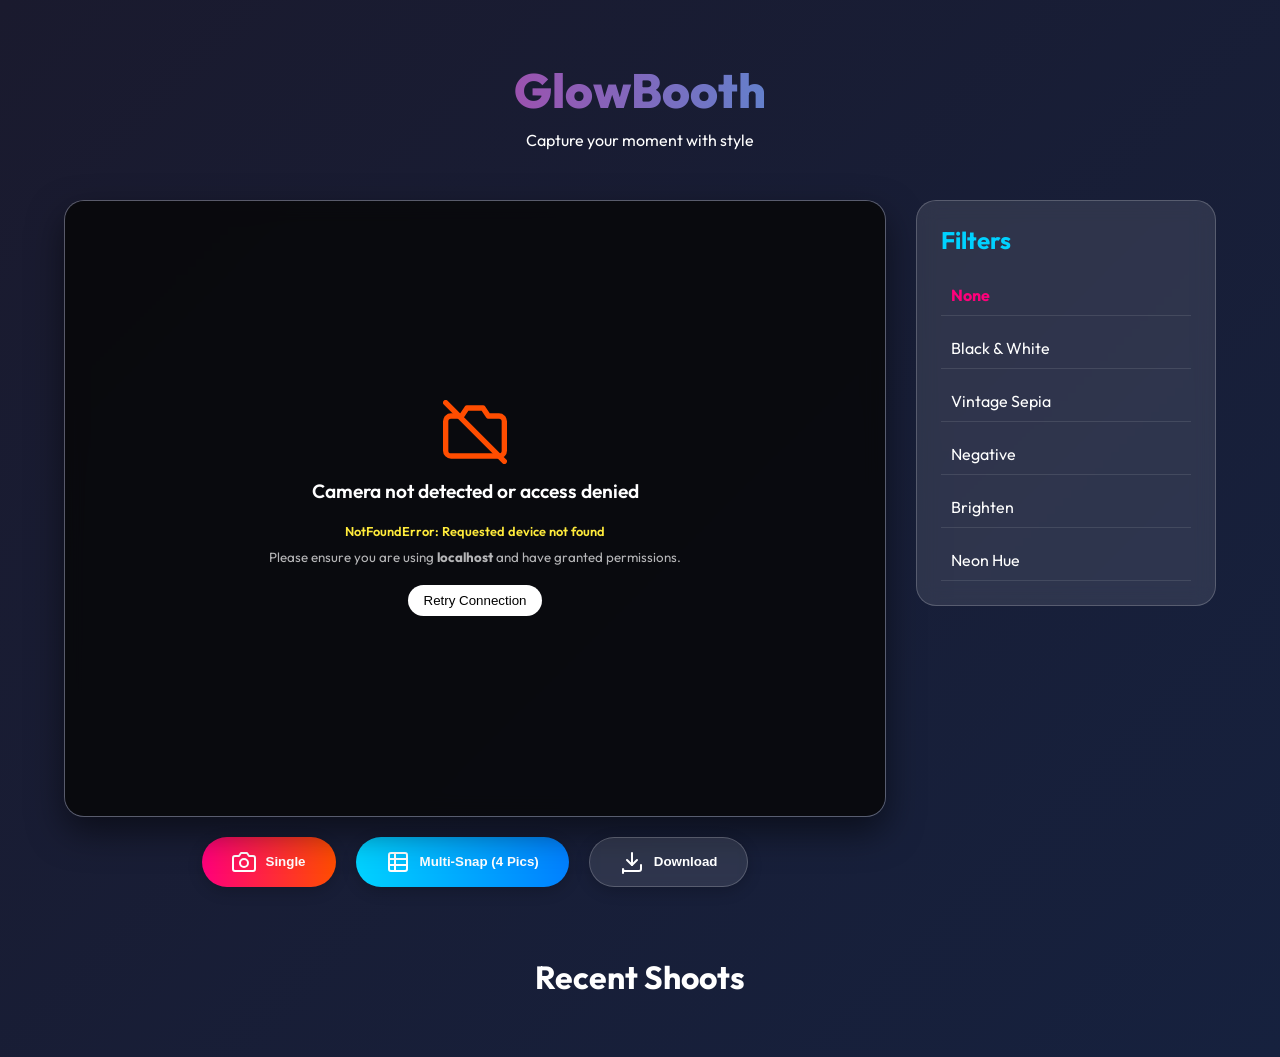
==== src/main/resources/static/index.html @ ca92c931 "first commit" ====
<!DOCTYPE html>
<html lang="en">

<head>
    <meta charset="UTF-8">
    <meta name="viewport" content="width=device-width, initial-scale=1.0">
    <title>GlowBooth - Pro Photo Booth</title>
    <link rel="preconnect" href="https://fonts.googleapis.com">
    <link rel="preconnect" href="https://fonts.gstatic.com" crossorigin>
    <link href="https://fonts.googleapis.com/css2?family=Outfit:wght@300;400;600;800&display=swap" rel="stylesheet">
    <link rel="stylesheet" href="css/style.css">
</head>

<body>
    <div class="container">
        <header>
            <h1>GlowBooth</h1>
            <p>Capture your moment with style</p>
        </header>

        <main class="booth-main">
            <section class="camera-section">
                <div class="camera-container" id="camera-container">
                    <video id="video" autoplay playsinline muted></video>
                    <div class="camera-error" id="camera-error">
                        <svg width="64" height="64" viewBox="0 0 24 24" fill="none" stroke="currentColor"
                            stroke-width="2" stroke-linecap="round" stroke-linejoin="round">
                            <path d="M23 19a2 2 0 0 1-2 2H3a2 2 0 0 1-2-2V8a2 2 0 0 1 2-2h4l2-3h6l2 3h4a2 2 0 0 1 2 2z">
                            </path>
                            <line x1="1" y1="1" x2="23" y2="23"></line>
                        </svg>
                        <p>Camera not detected or access denied</p>
                        <p id="error-detail" style="font-size: 0.8rem; color: #ffeb3b; margin: 10px 0;"></p>
                        <small>Please ensure you are using <b>localhost</b> and have granted permissions.</small>
                        <button onclick="location.reload()"
                            style="margin-top: 20px; padding: 8px 16px; border-radius: 20px; border: none; background: #fff; cursor: pointer;">Retry
                            Connection</button>
                    </div>
                    <div class="flash" id="flash"></div>
                    <div id="countdown"></div>
                </div>

                <div class="controls">
                    <button id="snap" class="btn btn-primary">
                        <svg width="24" height="24" viewBox="0 0 24 24" fill="none" stroke="currentColor"
                            stroke-width="2" stroke-linecap="round" stroke-linejoin="round">
                            <path d="M23 19a2 2 0 0 1-2 2H3a2 2 0 0 1-2-2V8a2 2 0 0 1 2-2h4l2-3h6l2 3h4a2 2 0 0 1 2 2z">
                            </path>
                            <circle cx="12" cy="13" r="4"></circle>
                        </svg>
                        Single
                    </button>
                    <button id="multi-snap" class="btn btn-accent">
                        <svg width="24" height="24" viewBox="0 0 24 24" fill="none" stroke="currentColor"
                            stroke-width="2" stroke-linecap="round" stroke-linejoin="round">
                            <rect x="3" y="3" width="18" height="18" rx="2" ry="2"></rect>
                            <line x1="3" y1="9" x2="21" y2="9"></line>
                            <line x1="3" y1="15" x2="21" y2="15"></line>
                            <line x1="9" y1="3" x2="9" y2="21"></line>
                        </svg>
                        Multi-Snap (4 Pics)
                    </button>
                    <button id="download" class="btn btn-secondary" disabled>
                        <svg width="24" height="24" viewBox="0 0 24 24" fill="none" stroke="currentColor"
                            stroke-width="2" stroke-linecap="round" stroke-linejoin="round">
                            <path d="M21 15v4a2 2 0 0 1-2 2H5a2 2 0 0 1-2-2v4"></path>
                            <polyline points="7 10 12 15 17 10"></polyline>
                            <line x1="12" y1="15" x2="12" y2="3"></line>
                        </svg>
                        Download
                    </button>
                </div>
            </section>

            <aside class="settings-panel">
                <h2>Filters</h2>
                <div class="filter-list">
                    <div class="filter-item">
                        <input type="radio" name="filter" id="none" value="none" checked class="filter-input">
                        <label for="none" class="filter-label">None</label>
                    </div>
                    <div class="filter-item">
                        <input type="radio" name="filter" id="grayscale" value="grayscale(100%)" class="filter-input">
                        <label for="grayscale" class="filter-label">Black & White</label>
                    </div>
                    <div class="filter-item">
                        <input type="radio" name="filter" id="sepia" value="sepia(100%)" class="filter-input">
                        <label for="sepia" class="filter-label">Vintage Sepia</label>
                    </div>
                    <div class="filter-item">
                        <input type="radio" name="filter" id="invert" value="invert(100%)" class="filter-input">
                        <label for="invert" class="filter-label">Negative</label>
                    </div>
                    <div class="filter-item">
                        <input type="radio" name="filter" id="brightness" value="brightness(1.5)" class="filter-input">
                        <label for="brightness" class="filter-label">Brighten</label>
                    </div>
                    <div class="filter-item">
                        <input type="radio" name="filter" id="hue" value="hue-rotate(90deg)" class="filter-input">
                        <label for="hue" class="filter-label">Neon Hue</label>
                    </div>
                </div>

                <div class="progress-container" id="progress-container">
                    <div class="progress-bar">
                        <div class="progress-fill" id="progress-fill"></div>
                    </div>
                    <p id="progress-text">Snapshot 1 of 4</p>
                </div>
            </aside>
        </main>

        <canvas id="template-canvas" width="800" height="1200" style="display:none;"></canvas>

        <section class="gallery">
            <h2>Recent Shoots</h2>
            <div class="gallery-grid" id="gallery-grid">
                <!-- Captured photos will appear here -->
            </div>
        </section>
    </div>

    <canvas id="canvas" width="640" height="480"></canvas>

    <script src="js/app.js"></script>
</body>

</html>
---- src/main/resources/static/css/style.css ----
:root {
  --primary-color: #ff007b;
  --secondary-color: #6a11cb;
  --bg-gradient: linear-gradient(135deg, #1a1a2e 0%, #16213e 100%);
  --glass-bg: rgba(255, 255, 255, 0.1);
  --glass-border: rgba(255, 255, 255, 0.2);
  --text-main: #ffffff;
  --accent-color: #00d2ff;
}

* {
  box-sizing: border-box;
  margin: 0;
  padding: 0;
}

body {
  font-family: 'Outfit', -apple-system, BlinkMacSystemFont, 'Segoe UI', Roboto, Oxygen, Ubuntu, Cantarell, 'Open Sans', 'Helvetica Neue', sans-serif;
  background: var(--bg-gradient);
  color: var(--text-main);
  min-height: 100vh;
  display: flex;
  flex-direction: column;
  align-items: center;
  overflow-x: hidden;
}

.container {
  width: 90%;
  max-width: 1200px;
  margin: 40px auto;
  display: flex;
  flex-direction: column;
  gap: 30px;
}

header {
  text-align: center;
  padding: 20px 0;
}

h1 {
  font-size: 3rem;
  font-weight: 800;
  background: linear-gradient(to right, #ff007b, #00d2ff);
  -webkit-background-clip: text;
  -webkit-text-fill-color: transparent;
  margin-bottom: 10px;
}

.booth-main {
  display: grid;
  grid-template-columns: 1fr 300px;
  gap: 30px;
}

@media (max-width: 992px) {
  .booth-main {
    grid-template-columns: 1fr;
  }
}

.camera-container {
  position: relative;
  background: var(--glass-bg);
  backdrop-filter: blur(10px);
  border: 1px solid var(--glass-border);
  border-radius: 20px;
  overflow: hidden;
  box-shadow: 0 15px 35px rgba(0, 0, 0, 0.5);
  display: flex;
  justify-content: center;
  align-items: center;
  aspect-ratio: 4/3;
  width: 100%;
}

video {
  width: 100%;
  height: 100%;
  object-fit: cover;
  transition: filter 0.3s ease;
}

canvas {
  display: none;
}

.controls {
  display: flex;
  justify-content: center;
  gap: 20px;
  margin-top: 20px;
}

.btn {
  padding: 12px 30px;
  border-radius: 30px;
  border: none;
  font-weight: 600;
  cursor: pointer;
  transition: all 0.3s cubic-bezier(0.175, 0.885, 0.32, 1.275);
  display: flex;
  align-items: center;
  gap: 10px;
  box-shadow: 0 4px 15px rgba(0, 0, 0, 0.2);
}

.btn-primary {
  background: linear-gradient(to right, #ff007b, #ff4d00);
  color: white;
}

.btn-primary:hover {
  transform: scale(1.05);
  box-shadow: 0 8px 25px rgba(255, 0, 123, 0.4);
}

.btn-accent {
  background: linear-gradient(to right, #00d2ff, #0080ff);
  color: white;
}

.btn-accent:hover {
  transform: scale(1.05);
  box-shadow: 0 8px 25px rgba(0, 210, 255, 0.4);
}

.btn-secondary {
  background: var(--glass-bg);
  border: 1px solid var(--glass-border);
  color: white;
  backdrop-filter: blur(5px);
}

.btn-secondary:hover {
  background: rgba(255, 255, 255, 0.2);
}

.settings-panel {
  background: var(--glass-bg);
  backdrop-filter: blur(10px);
  border: 1px solid var(--glass-border);
  border-radius: 20px;
  padding: 24px;
  height: max-content;
}

.settings-panel h2 {
  font-size: 1.5rem;
  margin-bottom: 20px;
  color: var(--accent-color);
}

.filter-list {
  display: flex;
  flex-direction: column;
  gap: 12px;
}

.filter-item {
  display: flex;
  align-items: center;
  gap: 10px;
  padding: 10px;
  border-bottom: 1px solid rgba(255, 255, 255, 0.1);
  cursor: pointer;
  transition: background 0.2s;
}

.filter-item:hover {
  background: rgba(255, 255, 255, 0.05);
}

.filter-input {
  display: none;
}

.filter-label {
  cursor: pointer;
  width: 100%;
}

.camera-error {
  position: absolute;
  top: 0;
  left: 0;
  width: 100%;
  height: 100%;
  display: none;
  flex-direction: column;
  justify-content: center;
  align-items: center;
  background: rgba(0, 0, 0, 0.8);
  color: white;
  text-align: center;
  padding: 20px;
  z-index: 5;
}

.camera-error svg {
  margin-bottom: 15px;
  color: #ff4d00;
}

.camera-error p {
  font-size: 1.2rem;
  font-weight: 600;
  margin-bottom: 10px;
}

.camera-error small {
  opacity: 0.7;
}

.flash {
  position: absolute;
  top: 0;
  left: 0;
  width: 100%;
  height: 100%;
  background: white;
  opacity: 0;
  pointer-events: none;
  z-index: 10;
}

.flash.animate {
  animation: flash-animation 0.5s ease;
}

@keyframes flash-animation {
  0% {
    opacity: 0.8;
  }

  100% {
    opacity: 0;
  }
}

.gallery {
  margin-top: 40px;
  width: 100%;
}

.gallery h2 {
  font-size: 2rem;
  margin-bottom: 20px;
  text-align: center;
}

.gallery-grid {
  display: grid;
  grid-template-columns: repeat(auto-fill, minmax(200px, 1fr));
  gap: 20px;
}

.gallery-item {
  border-radius: 12px;
  overflow: hidden;
  border: 2px solid var(--glass-border);
  transition: transform 0.3s;
}

.gallery-item:hover {
  transform: translateY(-5px) scale(1.02);
}

.gallery-item img {
  width: 100%;
  height: auto;
  display: block;
}

#countdown {
  position: absolute;
  font-size: 8rem;
  font-weight: 800;
  color: var(--primary-color);
  text-shadow: 0 0 20px rgba(255, 0, 123, 0.8);
  pointer-events: none;
  display: none;
}

/* Custom styles for filter items */
.filter-item input:checked+label {
  color: var(--primary-color);
  font-weight: 700;
}

.progress-container {
  margin-top: 30px;
  display: none;
  text-align: center;
}

.progress-bar {
  width: 100%;
  height: 8px;
  background: rgba(255, 255, 255, 0.1);
  border-radius: 4px;
  overflow: hidden;
  margin-bottom: 10px;
}

.progress-fill {
  height: 100%;
  width: 0%;
  background: var(--accent-color);
  transition: width 0.3s ease;
}

.progress-container p {
  font-size: 0.9rem;
  opacity: 0.8;
}
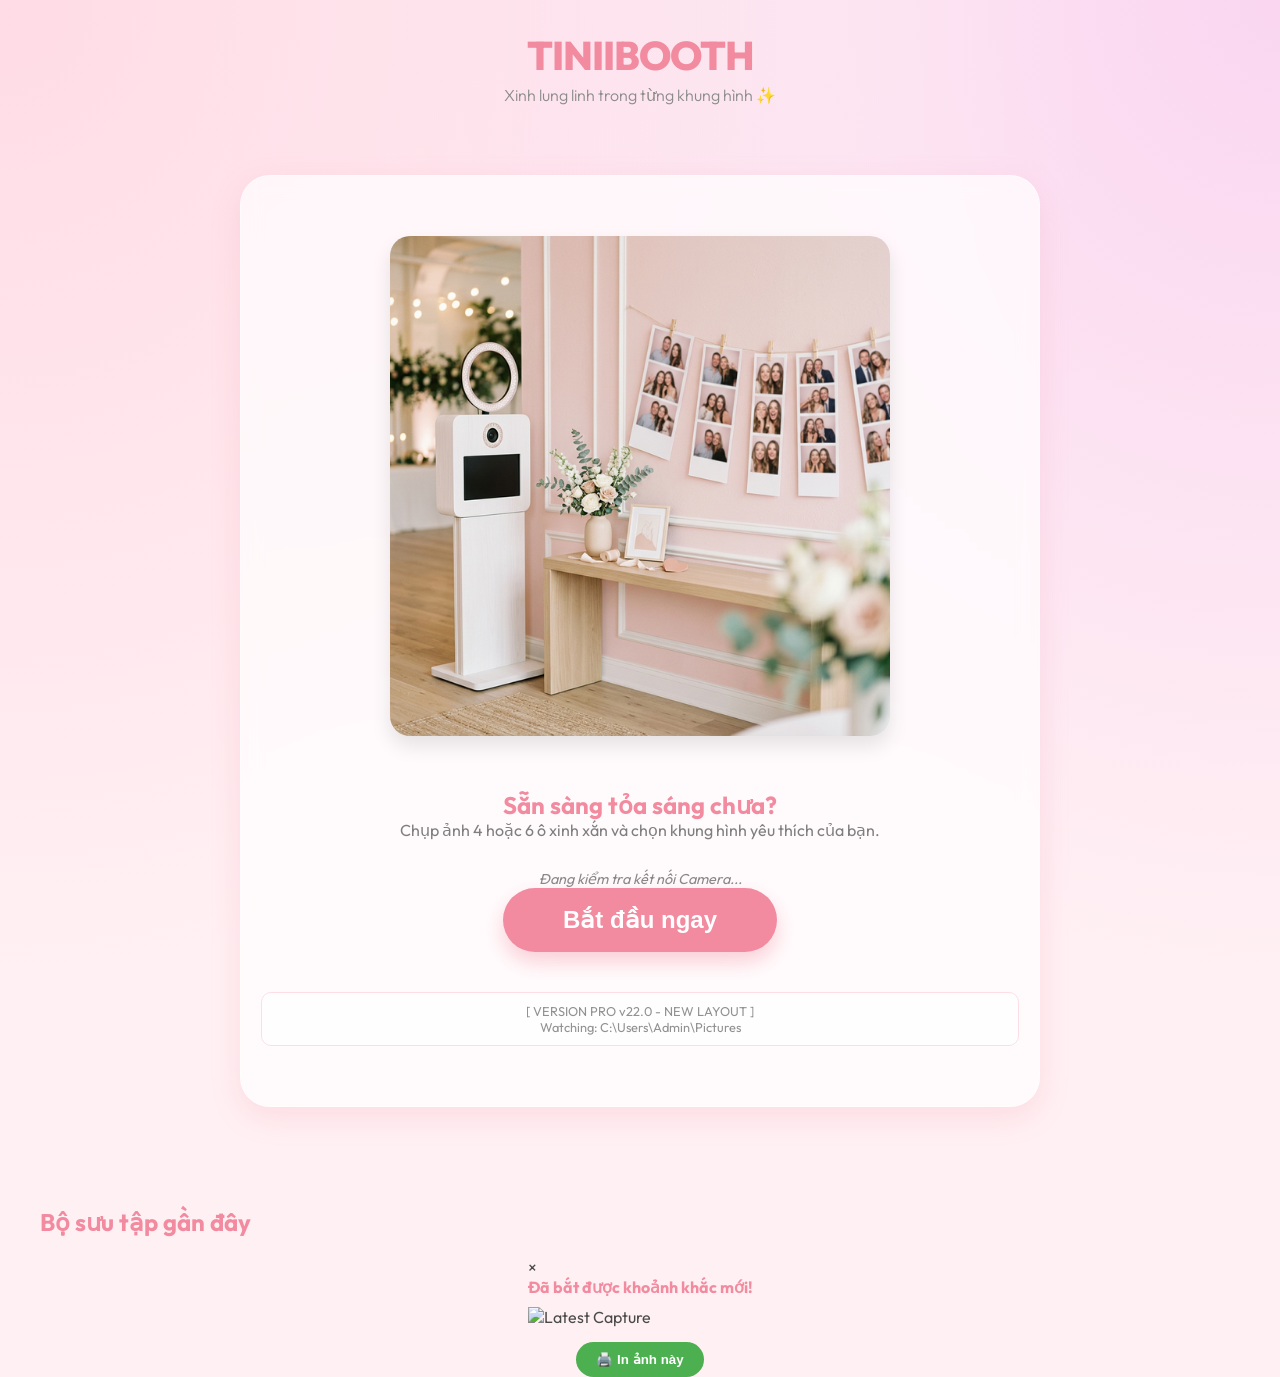
==== commit b2d47c81: "fsfds sd" ====
--- a/src/main/resources/static/index.html
+++ b/src/main/resources/static/index.html
@@ -4,125 +4,295 @@
 <head>
     <meta charset="UTF-8">
     <meta name="viewport" content="width=device-width, initial-scale=1.0">
-    <title>GlowBooth - Pro Photo Booth</title>
+    <title>TINIIBOOTH v14 - DSLR PRO</title>
+    <!-- QR Code Library -->
+    <script src="https://cdnjs.cloudflare.com/ajax/libs/qrcodejs/1.0.0/qrcode.min.js"></script>
     <link rel="preconnect" href="https://fonts.googleapis.com">
     <link rel="preconnect" href="https://fonts.gstatic.com" crossorigin>
     <link href="https://fonts.googleapis.com/css2?family=Outfit:wght@300;400;600;800&display=swap" rel="stylesheet">
-    <link rel="stylesheet" href="css/style.css">
+    <link rel="stylesheet" href="css/style.css?v=2026.1">
 </head>
 
 <body>
+    <div class="flash" id="flash"></div>
+
     <div class="container">
         <header>
-            <h1>GlowBooth</h1>
-            <p>Capture your moment with style</p>
+            <h1>TINIIBOOTH</h1>
+            <p>Xinh lung linh trong từng khung hình ✨</p>
         </header>
 
-        <main class="booth-main">
-            <section class="camera-section">
-                <div class="camera-container" id="camera-container">
-                    <video id="video" autoplay playsinline muted></video>
-                    <div class="camera-error" id="camera-error">
-                        <svg width="64" height="64" viewBox="0 0 24 24" fill="none" stroke="currentColor"
-                            stroke-width="2" stroke-linecap="round" stroke-linejoin="round">
-                            <path d="M23 19a2 2 0 0 1-2 2H3a2 2 0 0 1-2-2V8a2 2 0 0 1 2-2h4l2-3h6l2 3h4a2 2 0 0 1 2 2z">
-                            </path>
-                            <line x1="1" y1="1" x2="23" y2="23"></line>
-                        </svg>
-                        <p>Camera not detected or access denied</p>
-                        <p id="error-detail" style="font-size: 0.8rem; color: #ffeb3b; margin: 10px 0;"></p>
-                        <small>Please ensure you are using <b>localhost</b> and have granted permissions.</small>
-                        <button onclick="location.reload()"
-                            style="margin-top: 20px; padding: 8px 16px; border-radius: 20px; border: none; background: #fff; cursor: pointer;">Retry
-                            Connection</button>
-                    </div>
-                    <div class="flash" id="flash"></div>
-                    <div id="countdown"></div>
+        <!-- START SCREEN -->
+        <div id="start-screen" class="screen active">
+            <div style="margin-bottom: 30px;">
+                <img src="images/welcome.png" class="welcome-image" alt="Welcome">
+                <h2 style="margin-top: 20px; color: var(--accent-pink);">Sẵn sàng tỏa sáng chưa?</h2>
+                <p style="margin-bottom: 30px; opacity: 0.7;">Chụp ảnh 4 hoặc 6 ô xinh xắn và chọn khung hình yêu thích
+                    của
+                    bạn.</p>
+            </div>
+            <div id="camera-load-status" style="margin-top: 20px; font-size: 0.9rem; color: #888; font-style: italic;">
+                Đang kiểm tra kết nối Camera...
+            </div>
+            <button id="btn-start-process" class="btn-start">Bắt đầu ngay</button>
+
+            <div id="debug-info"
+                style="margin-top: 40px; font-size: 0.8rem; padding: 10px; border-radius: 10px; opacity: 0.6;">
+                [ VERSION PRO v22.0 - NEW LAYOUT ]<br>
+                Watching: <span id="header-folder">C:\Users\Admin\Pictures</span>
+            </div>
+        </div>
+
+        <!-- LAYOUT SELECTION SCREEN -->
+        <div id="layout-screen" class="screen">
+            <h2 style="text-align: center; color: var(--accent-pink); margin-bottom: 20px;">Chọn Bố cục (Layout)</h2>
+            <p style="text-align: center; margin-bottom: 30px; opacity: 0.8;">Khung viền mà bạn chọn sẽ quyết định cách ảnh được sắp xếp.</p>
+
+            <div class="layout-selectors" id="start-frame-layouts" style="display: flex; gap: 20px; justify-content: center; max-width: 800px; margin: 0 auto 40px auto; flex-wrap: wrap;">
+                <button class="btn btn-outline layout-btn active" data-layout="vertical-strip" title="Dọc (4 ô xếp dọc)" style="flex: 1; min-width: 150px; padding: 25px; display: flex; flex-direction: column; align-items: center; justify-content: center; border-radius: 16px; border: 3px solid var(--primary-pink); box-shadow: var(--shadow); background: white;">
+                    <div style="display:flex; flex-direction: column; gap:4px; margin-bottom: 15px;">
+                        <div style="width: 30px; height: 20px; background: currentColor; border-radius: 3px;"></div>
+                        <div style="width: 30px; height: 20px; background: currentColor; border-radius: 3px;"></div>
+                        <div style="width: 30px; height: 20px; background: currentColor; border-radius: 3px;"></div>
+                        <div style="width: 30px; height: 20px; background: currentColor; border-radius: 3px;"></div>
+                    </div>
+                    <span style="font-size: 1.1rem; font-weight: 700;">Dọc Cổ Điển</span>
+                </button>
+                <button class="btn btn-outline layout-btn" data-layout="horizontal-2" title="2 Ảnh Ngang" style="flex: 1; min-width: 150px; padding: 25px; display: flex; flex-direction: column; align-items: center; justify-content: center; border-radius: 16px; border: 3px solid #ddd; color: #666; background: white;">
+                    <div style="display:flex; gap:4px; margin-bottom: 15px; justify-content: center;">
+                        <div style="width: 24px; height: 18px; background: currentColor; border-radius: 3px;"></div>
+                        <div style="width: 24px; height: 18px; background: currentColor; border-radius: 3px;"></div>
+                    </div>
+                    <span style="font-size: 1.1rem; font-weight: 700;">2 Ảnh Ngang</span>
+                </button>
+                <button class="btn btn-outline layout-btn" data-layout="horizontal-grid" title="Ngang (2x2)" style="flex: 1; min-width: 150px; padding: 25px; display: flex; flex-direction: column; align-items: center; justify-content: center; border-radius: 16px; border: 3px solid #ddd; color: #666; background: white;">
+                    <div style="display:flex; flex-wrap: wrap; width: 48px; gap:4px; margin-bottom: 15px; justify-content: center;">
+                        <div style="width: 20px; height: 16px; background: currentColor; border-radius: 3px;"></div>
+                        <div style="width: 20px; height: 16px; background: currentColor; border-radius: 3px;"></div>
+                        <div style="width: 20px; height: 16px; background: currentColor; border-radius: 3px;"></div>
+                        <div style="width: 20px; height: 16px; background: currentColor; border-radius: 3px;"></div>
+                    </div>
+                    <span style="font-size: 1.1rem; font-weight: 700;">Ngang 2x2</span>
+                </button>
+                <button class="btn btn-outline layout-btn" data-layout="portrait-grid" title="Lưới Dọc (2x2)" style="flex: 1; min-width: 150px; padding: 25px; display: flex; flex-direction: column; align-items: center; justify-content: center; border-radius: 16px; border: 3px solid #ddd; color: #666; background: white;">
+                    <div style="display:flex; flex-wrap: wrap; width: 36px; gap:4px; margin-bottom: 15px; justify-content: center;">
+                        <div style="width: 14px; height: 20px; background: currentColor; border-radius: 2px;"></div>
+                        <div style="width: 14px; height: 20px; background: currentColor; border-radius: 2px;"></div>
+                        <div style="width: 14px; height: 20px; background: currentColor; border-radius: 2px;"></div>
+                        <div style="width: 14px; height: 20px; background: currentColor; border-radius: 2px;"></div>
+                    </div>
+                    <span style="font-size: 1.1rem; font-weight: 700;">Dọc 2x2</span>
+                </button>
+            </div>
+
+            <div style="text-align: center;">
+                <button id="btn-confirm-layout" class="btn btn-primary" style="padding: 18px 60px; font-size: 1.3rem; border-radius: 50px;">Tiếp tục chụp ảnh ➡️</button>
+            </div>
+        </div>
+
+        <!-- BOOTH SCREEN -->
+        <div id="booth-screen" class="screen">
+            <!-- Camera Selection -->
+            <div class="camera-select-container"
+                style="margin-bottom: 15px; display: flex; align-items: center; justify-content: center; gap: 10px;">
+                <select id="videoSource"
+                    style="background: white; color: #444; border: 1px solid var(--primary-pink); padding: 8px 15px; border-radius: 20px; outline: none; cursor: pointer;">
+                    <option value="">Detecting cameras...</option>
+                </select>
+                <button id="refresh-cameras" class="btn btn-secondary"
+                    style="padding: 8px 15px; font-size: 0.8rem;">Quét lại</button>
+            </div>
+
+            <main class="booth-main">
+                <section class="camera-section">
+                    <div class="camera-container" id="camera-container">
+                        <video id="video" autoplay playsinline muted></video>
+
+                        <!-- DSLR/Error Overlays -->
+                        <div class="camera-error" id="camera-error">
+                            <p>Ốp! Trình duyệt chưa thấy camera</p>
+                            <p id="error-detail" style="font-size: 0.8rem; color: #ffeb3b; margin: 10px 0;"></p>
+                            <button class="btn btn-primary" onclick="location.reload()">Thử lại</button>
+                        </div>
+
+                        <div id="dslr-status-overlay"
+                            style="position: absolute; top: 0; left: 0; width: 100%; height: 100%; display: none; flex-direction: column; justify-content: center; align-items: center; background: rgba(255,245,247,0.9); text-align: center; padding: 20px; z-index: 4;">
+                            <h2 style="color: var(--accent-pink); margin-bottom: 15px;">DSLR MODE</h2>
+                            <div
+                                style="background: white; padding: 20px; border-radius: 20px; box-shadow: var(--shadow); width: 85%;">
+                                <div id="status-indicator"
+                                    style="display: flex; align-items: center; justify-content: center; gap: 10px; margin-bottom: 15px;">
+                                    <div class="pulse-dot"
+                                        style="width: 12px; height: 12px; background: #4caf50; border-radius: 50%;">
+                                    </div>
+                                    <span id="status-text">Đang chờ ảnh từ máy ảnh...</span>
+                                </div>
+                                <div id="mini-log"
+                                    style="font-family: monospace; font-size: 0.7rem; color: #888; text-align: left; max-height: 100px; overflow-y: auto; background: #fdfdfd; padding: 10px; border-radius: 10px; border: 1px solid #eee;">
+                                    [SYSTEM] Ready...
+                                </div>
+                            </div>
+                        </div>
+
+                        <div id="countdown"></div>
+                    </div>
+
+                    <div class="controls" style="justify-content: center;">
+                        <button id="btn-snap-main" class="btn btn-primary" style="padding: 20px 80px; font-size: 1.5rem; border-radius: 50px; background: var(--accent-pink); box-shadow: 0 10px 20px rgba(242, 139, 159, 0.3);">
+                            <span style="font-size: 1.8rem; margin-right: 10px;">📸</span> <span id="snap-button-text">Bắt đầu chụp</span>
+                        </button>
+                        <!-- Legacy buttons hidden -->
+                        <div style="display: none;">
+                            <button id="snap"></button>
+                            <button id="multi-snap"></button>
+                            <button id="snap-8"></button>
+                        </div>
+                    </div>
+                </section>
+
+                <aside class="settings-panel">
+                    <h2 style="font-size: 1.2rem; margin-bottom: 15px;">Bộ lọc (Filters)</h2>
+                    <div class="filter-list">
+                        <div class="filter-item">
+                            <input type="radio" name="filter" id="none" value="none" checked class="filter-input">
+                            <label for="none" class="filter-label">🌿 Tự nhiên</label>
+                        </div>
+                        <div class="filter-item">
+                            <input type="radio" name="filter" id="grayscale" value="grayscale(100%)"
+                                class="filter-input">
+                            <label for="grayscale" class="filter-label">🏁 Trắng đen</label>
+                        </div>
+                        <div class="filter-item">
+                            <input type="radio" name="filter" id="sepia" value="sepia(100%)" class="filter-input">
+                            <label for="sepia" class="filter-label">📜 Cổ điển</label>
+                        </div>
+                        <div class="filter-item">
+                            <input type="radio" name="filter" id="brightness" value="brightness(1.2)"
+                                class="filter-input">
+                            <label for="brightness" class="filter-label">✨ Sáng bừng</label>
+                        </div>
+                        <div class="filter-item">
+                            <input type="radio" name="filter" id="beauty"
+                                value="brightness(1.08) contrast(0.9) saturate(1.1) blur(0.5px)" class="filter-input">
+                            <label for="beauty" class="filter-label">🌸 Mịn da</label>
+                        </div>
+                    </div>
+
+                    <div class="progress-container" id="progress-container" style="display: none;">
+                        <div class="progress-bar">
+                            <div class="progress-fill" id="progress-fill"></div>
+                        </div>
+                        <p id="progress-text" style="font-weight: 600; color: var(--accent-pink);">Ảnh 1 / 6</p>
+                    </div>
+
+                    <div id="live-preview-container" style="margin-top: 20px; display: flex; justify-content: center; display: none;">
+                         <div style="background: white; padding: 10px; border-radius: 8px; box-shadow: var(--shadow); max-height: 350px;">
+                             <canvas id="live-preview-canvas" style="max-height: 330px; width: auto; max-width: 100%; border-radius: 5px; display: block; border: 1px solid #eee;"></canvas>
+                         </div>
+                    </div>
+                </aside>
+            </main>
+        </div>
+
+        <!-- SELECTION SCREEN -->
+        <div id="selection-screen" class="screen">
+            <h2 style="text-align: center; color: var(--accent-pink); margin-bottom: 10px;">✨ Chọn ảnh để chụp lại</h2>
+            <div class="selection-info">
+                Chọn tối đa <span id="max-selection-count">4</span> tấm bạn chưa ưng để chụp lại nhé!
+            </div>
+
+            <div id="selection-grid" class="selection-grid">
+                <!-- Photos will be injected here -->
+            </div>
+
+            <div style="display: flex; gap: 20px; justify-content: center; margin-top: 30px;">
+                <button id="btn-confirm-retake" class="btn btn-primary" style="padding: 15px 40px; font-size: 1.1rem;">
+                    🔄 Bắt đầu chụp lại
+                </button>
+                <button id="btn-skip-retake" class="btn btn-secondary"
+                    style="padding: 15px 40px; font-size: 1.1rem; border: 2px solid var(--primary-pink);">
+                    Tiếp tục ngay ➡️
+                </button>
+            </div>
+        </div>
+
+        <!-- TEMPLATE SCREEN (Studio) -->
+        <div id="template-screen" class="screen">
+            <h2 style="text-align: center; margin-bottom: 20px; color: var(--accent-pink);">✨ Tùy chỉnh khung hình của
+                bạn</h2>
+
+            <div class="studio-layout">
+                <div class="preview-area" style="display: flex; justify-content: center;">
+                    <div id="stripe-container" class="preview-stripe">
+                        <!-- Canvas will be rendered here -->
+                        <canvas id="template-canvas" width="400" height="1200"
+                            style="display: block; width: 100%; height: auto; border-radius: 5px;"></canvas>
+                    </div>
                 </div>
 
-                <div class="controls">
-                    <button id="snap" class="btn btn-primary">
-                        <svg width="24" height="24" viewBox="0 0 24 24" fill="none" stroke="currentColor"
-                            stroke-width="2" stroke-linecap="round" stroke-linejoin="round">
-                            <path d="M23 19a2 2 0 0 1-2 2H3a2 2 0 0 1-2-2V8a2 2 0 0 1 2-2h4l2-3h6l2 3h4a2 2 0 0 1 2 2z">
-                            </path>
-                            <circle cx="12" cy="13" r="4"></circle>
-                        </svg>
-                        Single
-                    </button>
-                    <button id="multi-snap" class="btn btn-accent">
-                        <svg width="24" height="24" viewBox="0 0 24 24" fill="none" stroke="currentColor"
-                            stroke-width="2" stroke-linecap="round" stroke-linejoin="round">
-                            <rect x="3" y="3" width="18" height="18" rx="2" ry="2"></rect>
-                            <line x1="3" y1="9" x2="21" y2="9"></line>
-                            <line x1="3" y1="15" x2="21" y2="15"></line>
-                            <line x1="9" y1="3" x2="9" y2="21"></line>
-                        </svg>
-                        Multi-Snap (4 Pics)
-                    </button>
-                    <button id="download" class="btn btn-secondary" disabled>
-                        <svg width="24" height="24" viewBox="0 0 24 24" fill="none" stroke="currentColor"
-                            stroke-width="2" stroke-linecap="round" stroke-linejoin="round">
-                            <path d="M21 15v4a2 2 0 0 1-2 2H5a2 2 0 0 1-2-2v4"></path>
-                            <polyline points="7 10 12 15 17 10"></polyline>
-                            <line x1="12" y1="15" x2="12" y2="3"></line>
-                        </svg>
-                        Download
-                    </button>
+                <div class="studio-controls">
+                    <div style="background: white; padding: 25px; border-radius: 24px; box-shadow: var(--shadow);">
+                        <h3 style="margin-bottom: 15px;">1. Chọn màu khung</h3>
+                        <div class="color-selectors" id="frame-colors">
+                            <div class="color-btn active" style="background: #ffffff;" data-color="#ffffff"
+                                title="Trắng"></div>
+                            <div class="color-btn" style="background: #f8ccd4;" data-color="#f8ccd4"
+                                title="Hồng Pastel"></div>
+                            <div class="color-btn" style="background: #1a1a1a;" data-color="#1a1a1a" title="Đen"></div>
+                            <div class="color-btn" style="background: #d4eaf8;" data-color="#d4eaf8" title="Xanh Baby">
+                            </div>
+                            <div class="color-btn" style="background: #e8f8d4;" data-color="#e8f8d4" title="Xanh Mint">
+                            </div>
+                            <div class="color-btn" style="background: #f8e9d4;" data-color="#f8e9d4" title="Kem"></div>
+                        </div>
+
+                        <!-- QR Code Section -->
+                        <div id="qr-section"
+                            style="margin-top: 30px; text-align: center; display: none; padding: 15px; background: #fff5f7; border-radius: 20px; border: 1px dashed var(--primary-pink);">
+                            <h4 style="margin-bottom: 10px; color: var(--accent-pink); font-size: 0.9rem;">📲 Quét mã để
+                                lấy ảnh</h4>
+                            <div id="qrcode" style="display: flex; justify-content: center; margin-bottom: 10px;"></div>
+                            <p style="font-size: 0.75rem; opacity: 0.7;">(Dành cho điện thoại cùng Wi-Fi)</p>
+                        </div>
+
+                        <h3 style="margin-top: 30px; margin-bottom: 15px;">2. Hoàn tất</h3>
+                        <div style="display: flex; gap: 15px;">
+                            <button id="btn-print-strip" class="btn btn-primary" style="flex: 1; padding: 15px;">
+                                🖨️ In ngay
+                            </button>
+                            <button id="btn-retake" class="btn btn-secondary" style="flex: 1; padding: 15px;">
+                                🔄 Chụp lại
+                            </button>
+                        </div>
+                    </div>
                 </div>
-            </section>
-
-            <aside class="settings-panel">
-                <h2>Filters</h2>
-                <div class="filter-list">
-                    <div class="filter-item">
-                        <input type="radio" name="filter" id="none" value="none" checked class="filter-input">
-                        <label for="none" class="filter-label">None</label>
-                    </div>
-                    <div class="filter-item">
-                        <input type="radio" name="filter" id="grayscale" value="grayscale(100%)" class="filter-input">
-                        <label for="grayscale" class="filter-label">Black & White</label>
-                    </div>
-                    <div class="filter-item">
-                        <input type="radio" name="filter" id="sepia" value="sepia(100%)" class="filter-input">
-                        <label for="sepia" class="filter-label">Vintage Sepia</label>
-                    </div>
-                    <div class="filter-item">
-                        <input type="radio" name="filter" id="invert" value="invert(100%)" class="filter-input">
-                        <label for="invert" class="filter-label">Negative</label>
-                    </div>
-                    <div class="filter-item">
-                        <input type="radio" name="filter" id="brightness" value="brightness(1.5)" class="filter-input">
-                        <label for="brightness" class="filter-label">Brighten</label>
-                    </div>
-                    <div class="filter-item">
-                        <input type="radio" name="filter" id="hue" value="hue-rotate(90deg)" class="filter-input">
-                        <label for="hue" class="filter-label">Neon Hue</label>
-                    </div>
-                </div>
-
-                <div class="progress-container" id="progress-container">
-                    <div class="progress-bar">
-                        <div class="progress-fill" id="progress-fill"></div>
-                    </div>
-                    <p id="progress-text">Snapshot 1 of 4</p>
-                </div>
-            </aside>
-        </main>
-
-        <canvas id="template-canvas" width="800" height="1200" style="display:none;"></canvas>
-
-        <section class="gallery">
-            <h2>Recent Shoots</h2>
-            <div class="gallery-grid" id="gallery-grid">
-                <!-- Captured photos will appear here -->
-            </div>
+            </div>
+        </div>
+
+        <section class="gallery" id="gallery-container">
+            <h2 style="color: var(--accent-pink); margin-top: 40px;">Bộ sưu tập gần đây</h2>
+            <div class="gallery-grid" id="gallery-grid"></div>
         </section>
     </div>
 
-    <canvas id="canvas" width="640" height="480"></canvas>
-
-    <script src="js/app.js"></script>
+    <canvas id="canvas" width="640" height="480" style="display: none;"></canvas>
+
+    <!-- Fullscreen Preview Modal (Optional for v13) -->
+    <div id="preview-modal" class="modal">
+        <div class="modal-content">
+            <span class="close-modal">&times;</span>
+            <div id="preview-status" style="color: var(--accent-pink); font-weight: bold; margin-bottom: 10px;">Đã bắt
+                được khoảnh khắc mới!</div>
+            <img id="modal-img" src="" alt="Latest Capture">
+            <div style="margin-top: 15px; display: flex; gap: 10px; justify-content: center;">
+                <button id="btn-print-modal" class="btn btn-primary" style="background: #4caf50; padding: 10px 20px;">
+                    🖨️ In ảnh này
+                </button>
+            </div>
+        </div>
+    </div>
+
+    <script src="js/app.js?v=2026.2"></script>
 </body>
 
 </html>
--- a/src/main/resources/static/css/style.css
+++ b/src/main/resources/static/css/style.css
@@ -1,11 +1,13 @@
 :root {
-  --primary-color: #ff007b;
-  --secondary-color: #6a11cb;
-  --bg-gradient: linear-gradient(135deg, #1a1a2e 0%, #16213e 100%);
-  --glass-bg: rgba(255, 255, 255, 0.1);
-  --glass-border: rgba(255, 255, 255, 0.2);
-  --text-main: #ffffff;
-  --accent-color: #00d2ff;
+  --primary-pink: #f8ccd4;
+  --accent-pink: #f28b9f;
+  --soft-pink: #fff0f3;
+  --white-bg: #ffffff;
+  --text-main: #4a4a4a;
+  --text-muted: #8a8a8a;
+  --glass-bg: rgba(255, 255, 255, 0.7);
+  --glass-border: rgba(255, 255, 255, 0.4);
+  --shadow: 0 10px 30px rgba(242, 139, 159, 0.2);
 }
 
 * {
@@ -15,8 +17,12 @@
 }
 
 body {
-  font-family: 'Outfit', -apple-system, BlinkMacSystemFont, 'Segoe UI', Roboto, Oxygen, Ubuntu, Cantarell, 'Open Sans', 'Helvetica Neue', sans-serif;
-  background: var(--bg-gradient);
+  font-family: 'Outfit', sans-serif;
+  background-color: var(--soft-pink);
+  background-image:
+    radial-gradient(at 0% 0%, hsla(343, 100%, 93%, 1) 0, transparent 50%),
+    radial-gradient(at 50% 0%, hsla(330, 81%, 95%, 1) 0, transparent 50%),
+    radial-gradient(at 100% 0%, hsla(315, 78%, 91%, 1) 0, transparent 50%);
   color: var(--text-main);
   min-height: 100vh;
   display: flex;
@@ -26,35 +32,103 @@
 }
 
 .container {
-  width: 90%;
+  width: 95%;
   max-width: 1200px;
-  margin: 40px auto;
+  margin: 20px auto;
   display: flex;
   flex-direction: column;
-  gap: 30px;
-}
-
+  gap: 20px;
+  animation: fadeIn 0.8s ease-out;
+}
+
+@keyframes fadeIn {
+  from {
+    opacity: 0;
+    transform: translateY(10px);
+  }
+
+  to {
+    opacity: 1;
+    transform: translateY(0);
+  }
+}
+
+/* Screens */
+.screen {
+  display: none;
+  width: 100%;
+}
+
+.screen.active {
+  display: block;
+}
+
+/* Header */
 header {
   text-align: center;
-  padding: 20px 0;
+  padding: 10px 0;
 }
 
 h1 {
-  font-size: 3rem;
+  font-size: 2.5rem;
   font-weight: 800;
-  background: linear-gradient(to right, #ff007b, #00d2ff);
-  -webkit-background-clip: text;
-  -webkit-text-fill-color: transparent;
-  margin-bottom: 10px;
-}
-
+  color: var(--accent-pink);
+  letter-spacing: -1px;
+  margin-bottom: 5px;
+}
+
+header p {
+  color: var(--text-muted);
+  font-weight: 300;
+}
+
+/* Start Screen */
+#start-screen {
+  text-align: center;
+  padding: 60px 20px;
+  background: var(--glass-bg);
+  backdrop-filter: blur(10px);
+  border: 1px solid var(--glass-border);
+  border-radius: 30px;
+  box-shadow: var(--shadow);
+  max-width: 800px;
+  margin: 40px auto;
+}
+
+.welcome-image {
+  width: 100%;
+  max-width: 500px;
+  border-radius: 20px;
+  margin-bottom: 30px;
+  box-shadow: 0 10px 20px rgba(0, 0, 0, 0.1);
+}
+
+.btn-start {
+  background: var(--accent-pink);
+  color: white;
+  padding: 18px 60px;
+  font-size: 1.5rem;
+  border-radius: 50px;
+  border: none;
+  cursor: pointer;
+  font-weight: 700;
+  transition: all 0.3s ease;
+  box-shadow: 0 10px 20px rgba(242, 139, 159, 0.4);
+}
+
+.btn-start:hover {
+  transform: scale(1.05);
+  box-shadow: 0 15px 30px rgba(242, 139, 159, 0.6);
+}
+
+/* Booth Main */
 .booth-main {
   display: grid;
-  grid-template-columns: 1fr 300px;
-  gap: 30px;
-}
-
-@media (max-width: 992px) {
+  grid-template-columns: 1fr 320px;
+  gap: 25px;
+}
+
+@media (max-width: 900px) {
   .booth-main {
     grid-template-columns: 1fr;
   }
@@ -62,256 +136,302 @@
 
 .camera-container {
   position: relative;
-  background: var(--glass-bg);
-  backdrop-filter: blur(10px);
-  border: 1px solid var(--glass-border);
-  border-radius: 20px;
+  background: white;
+  border-radius: 24px;
   overflow: hidden;
-  box-shadow: 0 15px 35px rgba(0, 0, 0, 0.5);
-  display: flex;
-  justify-content: center;
-  align-items: center;
+  box-shadow: var(--shadow);
   aspect-ratio: 4/3;
-  width: 100%;
+  border: 8px solid white;
 }
 
 video {
   width: 100%;
   height: 100%;
   object-fit: cover;
-  transition: filter 0.3s ease;
-}
-
-canvas {
-  display: none;
-}
-
+}
+
+/* Controls */
 .controls {
   display: flex;
   justify-content: center;
-  gap: 20px;
+  gap: 15px;
   margin-top: 20px;
 }
 
 .btn {
-  padding: 12px 30px;
-  border-radius: 30px;
+  padding: 12px 25px;
+  border-radius: 20px;
   border: none;
   font-weight: 600;
   cursor: pointer;
-  transition: all 0.3s cubic-bezier(0.175, 0.885, 0.32, 1.275);
+  transition: all 0.2s;
   display: flex;
   align-items: center;
-  gap: 10px;
-  box-shadow: 0 4px 15px rgba(0, 0, 0, 0.2);
+  gap: 8px;
 }
 
 .btn-primary {
-  background: linear-gradient(to right, #ff007b, #ff4d00);
+  background: var(--accent-pink);
   color: white;
 }
 
-.btn-primary:hover {
-  transform: scale(1.05);
-  box-shadow: 0 8px 25px rgba(255, 0, 123, 0.4);
-}
-
-.btn-accent {
-  background: linear-gradient(to right, #00d2ff, #0080ff);
+.btn-secondary {
+  background: white;
+  color: var(--text-main);
+  border: 1px solid var(--primary-pink);
+}
+
+/* SELECTION SCREEN */
+#selection-screen {
+  max-width: 1000px;
+  margin: 0 auto;
+}
+
+.selection-grid {
+  display: grid;
+  grid-template-columns: repeat(4, 1fr);
+  gap: 15px;
+  margin: 25px 0;
+}
+
+.selection-item {
+  position: relative;
+  cursor: pointer;
+  border-radius: 16px;
+  overflow: hidden;
+  border: 4px solid white;
+  transition: all 0.3s cubic-bezier(0.175, 0.885, 0.32, 1.275);
+  background: #fff;
+  aspect-ratio: 4/3;
+  box-shadow: 0 4px 10px rgba(0, 0, 0, 0.05);
+}
+
+.selection-item img {
+  width: 100%;
+  height: 100%;
+  object-fit: cover;
+}
+
+.selection-item.selected {
+  border-color: var(--accent-pink);
+  transform: scale(0.96);
+  box-shadow: 0 0 20px rgba(242, 139, 159, 0.3);
+}
+
+.selection-badge {
+  position: absolute;
+  top: 8px;
+  right: 8px;
+  background: var(--accent-pink);
   color: white;
-}
-
-.btn-accent:hover {
-  transform: scale(1.05);
-  box-shadow: 0 8px 25px rgba(0, 210, 255, 0.4);
-}
-
-.btn-secondary {
-  background: var(--glass-bg);
-  border: 1px solid var(--glass-border);
-  color: white;
-  backdrop-filter: blur(5px);
-}
-
-.btn-secondary:hover {
-  background: rgba(255, 255, 255, 0.2);
-}
-
-.settings-panel {
-  background: var(--glass-bg);
-  backdrop-filter: blur(10px);
-  border: 1px solid var(--glass-border);
+  width: 28px;
+  height: 28px;
+  border-radius: 50%;
+  display: none;
+  align-items: center;
+  justify-content: center;
+  font-size: 0.9rem;
+  font-weight: bold;
+  z-index: 2;
+  box-shadow: 0 2px 5px rgba(0, 0, 0, 0.2);
+}
+
+.selection-item.selected .selection-badge {
+  display: flex;
+}
+
+.selection-info {
+  text-align: center;
+  margin-bottom: 25px;
+  padding: 15px;
+  background: white;
   border-radius: 20px;
-  padding: 24px;
-  height: max-content;
-}
-
-.settings-panel h2 {
-  font-size: 1.5rem;
-  margin-bottom: 20px;
-  color: var(--accent-color);
-}
-
-.filter-list {
-  display: flex;
-  flex-direction: column;
-  gap: 12px;
-}
-
-.filter-item {
-  display: flex;
-  align-items: center;
-  gap: 10px;
-  padding: 10px;
-  border-bottom: 1px solid rgba(255, 255, 255, 0.1);
+  color: var(--accent-pink);
+  font-weight: 600;
+  box-shadow: var(--shadow);
+}
+
+/* STUDIO ADJUSTMENTS FOR 2x4 */
+.preview-stripe {
+  background: white;
+  padding: 20px;
+  border-radius: 10px;
+  box-shadow: var(--shadow);
+  max-width: 450px;
+  /* Wider for 2 columns */
+  width: 100%;
+}
+
+@media (max-width: 768px) {
+  .selection-grid {
+    grid-template-columns: repeat(2, 1fr);
+  }
+}
+
+.color-selectors {
+  display: grid;
+  grid-template-columns: repeat(auto-fill, minmax(80px, 1fr));
+  gap: 15px;
+  margin-top: 20px;
+}
+
+.color-btn {
+  width: 50px;
+  height: 50px;
+  border-radius: 50%;
+  border: 3px solid white;
   cursor: pointer;
-  transition: background 0.2s;
-}
-
-.filter-item:hover {
-  background: rgba(255, 255, 255, 0.05);
-}
-
-.filter-input {
-  display: none;
-}
-
-.filter-label {
+  box-shadow: 0 2px 10px rgba(0, 0, 0, 0.1);
+}
+
+.color-btn.active {
+  border-color: var(--accent-pink);
+  transform: scale(1.1);
+}
+
+.layout-btn {
+  background: white;
+  transition: all 0.2s ease;
   cursor: pointer;
-  width: 100%;
-}
-
-.camera-error {
+}
+
+.layout-btn:hover {
+  background: #f8f8f8;
+  border-color: #bbb !important;
+}
+
+.layout-btn.active {
+  border-color: var(--primary-pink) !important;
+  color: var(--accent-pink) !important;
+  background: var(--soft-pink);
+}
+
+/* Gallery */
+.gallery-grid {
+  display: grid;
+  grid-template-columns: repeat(auto-fill, minmax(180px, 1fr));
+  gap: 15px;
+}
+
+.gallery-item {
+  border-radius: 15px;
+  overflow: hidden;
+  background: white;
+  padding: 5px;
+  box-shadow: var(--shadow);
+}
+
+/* Flash & Countdown */
+#countdown {
   position: absolute;
+  top: 50%;
+  left: 50%;
+  transform: translate(-50%, -50%);
+  font-size: 10rem;
+  font-weight: 900;
+  color: var(--accent-pink);
+  text-shadow: 0 0 30px rgba(255, 255, 255, 0.8);
+  z-index: 100;
+}
+
+.flash {
+  position: fixed;
   top: 0;
   left: 0;
-  width: 100%;
-  height: 100%;
-  display: none;
-  flex-direction: column;
-  justify-content: center;
-  align-items: center;
-  background: rgba(0, 0, 0, 0.8);
-  color: white;
-  text-align: center;
-  padding: 20px;
-  z-index: 5;
-}
-
-.camera-error svg {
-  margin-bottom: 15px;
-  color: #ff4d00;
-}
-
-.camera-error p {
-  font-size: 1.2rem;
-  font-weight: 600;
-  margin-bottom: 10px;
-}
-
-.camera-error small {
-  opacity: 0.7;
-}
-
-.flash {
-  position: absolute;
-  top: 0;
-  left: 0;
-  width: 100%;
-  height: 100%;
+  width: 100vw;
+  height: 100vh;
   background: white;
   opacity: 0;
   pointer-events: none;
-  z-index: 10;
-}
-
-.flash.animate {
-  animation: flash-animation 0.5s ease;
-}
-
-@keyframes flash-animation {
-  0% {
-    opacity: 0.8;
-  }
-
-  100% {
-    opacity: 0;
-  }
-}
-
-.gallery {
-  margin-top: 40px;
-  width: 100%;
-}
-
-.gallery h2 {
-  font-size: 2rem;
-  margin-bottom: 20px;
-  text-align: center;
-}
-
-.gallery-grid {
-  display: grid;
-  grid-template-columns: repeat(auto-fill, minmax(200px, 1fr));
-  gap: 20px;
-}
-
-.gallery-item {
-  border-radius: 12px;
+  z-index: 999;
+}
+
+/* Progress bar */
+.progress-container {
+  margin-top: 20px;
+  background: white;
+  padding: 15px;
+  border-radius: 15px;
+}
+
+.progress-bar {
+  height: 10px;
+  background: var(--soft-pink);
+  border-radius: 5px;
   overflow: hidden;
-  border: 2px solid var(--glass-border);
-  transition: transform 0.3s;
-}
-
-.gallery-item:hover {
-  transform: translateY(-5px) scale(1.02);
-}
-
-.gallery-item img {
-  width: 100%;
-  height: auto;
-  display: block;
-}
-
-#countdown {
-  position: absolute;
-  font-size: 8rem;
-  font-weight: 800;
-  color: var(--primary-color);
-  text-shadow: 0 0 20px rgba(255, 0, 123, 0.8);
-  pointer-events: none;
-  display: none;
-}
-
-/* Custom styles for filter items */
-.filter-item input:checked+label {
-  color: var(--primary-color);
-  font-weight: 700;
-}
-
-.progress-container {
-  margin-top: 30px;
-  display: none;
-  text-align: center;
-}
-
-.progress-bar {
-  width: 100%;
-  height: 8px;
-  background: rgba(255, 255, 255, 0.1);
-  border-radius: 4px;
-  overflow: hidden;
-  margin-bottom: 10px;
 }
 
 .progress-fill {
   height: 100%;
+  background: var(--accent-pink);
   width: 0%;
-  background: var(--accent-color);
-  transition: width 0.3s ease;
-}
-
-.progress-container p {
-  font-size: 0.9rem;
-  opacity: 0.8;
+  transition: width 0.3s;
+}
+
+/* Filter Settings Panel */
+.settings-panel {
+  background: white !important;
+  padding: 25px !important;
+  border-radius: 24px !important;
+  box-shadow: var(--shadow) !important;
+}
+
+.filter-list {
+  display: flex !important;
+  flex-direction: column !important;
+  gap: 12px !important;
+}
+
+.filter-item {
+  position: relative !important;
+}
+
+.filter-input {
+  position: absolute !important;
+  opacity: 0 !important;
+  width: 100% !important;
+  height: 100% !important;
+  cursor: pointer !important;
+  z-index: 2 !important;
+}
+
+.filter-label {
+  display: flex !important;
+  align-items: center !important;
+  justify-content: center !important;
+  padding: 12px 24px !important;
+  background: #f0f0f0 !important;
+  border-radius: 8px !important;
+  border: none !important;
+  font-weight: 600 !important;
+  font-size: 1.1rem !important;
+  color: #444 !important;
+  transition: all 0.2s ease !important;
+  cursor: pointer !important;
+  text-align: center !important;
+  width: 100% !important;
+}
+
+.filter-input:checked+.filter-label {
+  background: #007bff !important;
+  /* Matching the blue in the image */
+  color: white !important;
+  box-shadow: 0 4px 10px rgba(0, 123, 255, 0.3) !important;
+}
+
+.filter-input:active+.filter-label {
+  transform: scale(0.96) !important;
+}
+
+.filter-input:hover:not(:checked)+.filter-label {
+  background: #e0e0e0 !important;
+}
+
+/* Overlays override */
+#debug-info,
+#dslr-status-overlay {
+  background: var(--glass-bg) !important;
+  color: var(--text-main) !important;
+  border: 1px solid var(--primary-pink) !important;
+  backdrop-filter: blur(5px);
 }
